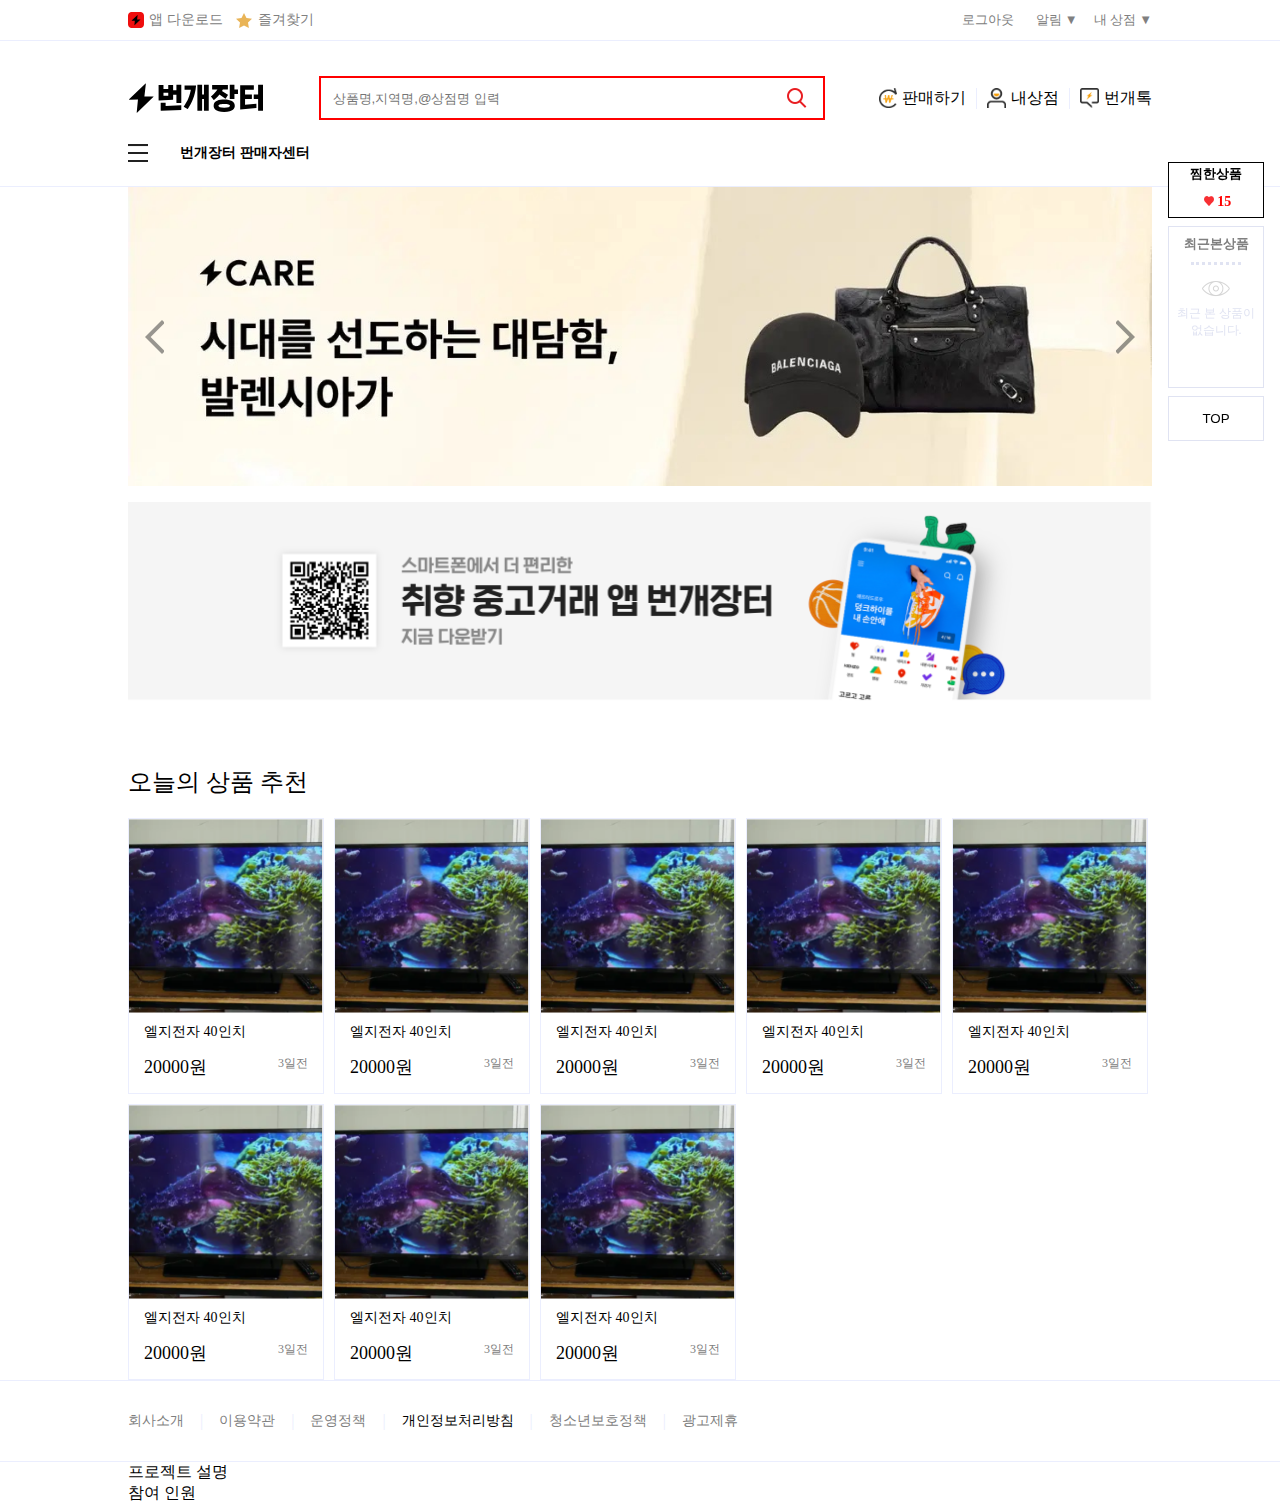
==== mainpage/index.html @ 9aafc00d "feat:mainpage" ====
<html lang="en">

<head>
  <meta charset="UTF-8">
  <meta name="viewport" content="width=device-width, initial-scale=1.0">
  <title>main</title>
  <link rel="stylesheet" href="./index.css">
</head>

<body>
  <div class="wrap">
    <div class="top-icons">
      <div>
        <div class="app-btn">
          <a href="./">
            <div><svg xmlns="http://www.w3.org/2000/svg" width="16" height="16" viewBox="0 0 16 16" fill="none">
                <mask id="mask0_2257_61" style="mask-type:luminance" maskUnits="userSpaceOnUse" x="0" y="0" width="16" height="16">
                  <path fill-rule="evenodd" clip-rule="evenodd" d="M16 11.0176C16 11.2078 16 11.398 15.9989 11.5885C15.998 11.7487 15.9961 11.9088 15.9916 12.069C15.9822 12.4177 15.9612 12.77 15.8985 13.1149C15.8349 13.4652 15.7312 13.7914 15.5669 14.1098C15.406 14.4224 15.1958 14.7085 14.9448 14.9566C14.6939 15.2047 14.4041 15.4128 14.0879 15.5719C13.7661 15.734 13.4365 15.8368 13.0821 15.8997C12.733 15.9617 12.3769 15.9824 12.0238 15.9917C11.3451 16 11.1527 16 10.9603 16H7.25015H5.03997C4.30046 15.9978 4.13844 15.9961 3.97643 15.9917C3.6234 15.9824 3.26731 15.9617 2.91819 15.8997C2.56377 15.8368 2.23416 15.734 1.91237 15.5719C1.59587 15.4128 1.30642 15.2047 1.05546 14.9566C0.804488 14.7085 0.594234 14.4224 0.433057 14.1098C0.269092 13.7914 0.165359 13.4652 0.101502 13.1149C0.0387604 12.77 0.0181254 12.4177 0.00864441 12.069C0.00418278 11.9088 0.00223082 11.7487 0.00139426 11.5885C0 11.398 0 11.2078 0 11.0176V8.83266V7.16734V4.9824C0 4.79219 0 4.60171 0.00139426 4.41177C0.00223082 4.25133 0.00418278 4.09117 0.00864441 3.93101C0.0181254 3.58201 0.0387604 3.22999 0.101502 2.88485C0.165359 2.53448 0.269092 2.20864 0.433057 1.89025C0.594234 1.57737 0.804488 1.29122 1.05546 1.0434C1.30642 0.795023 1.59587 0.58717 1.91237 0.42811C2.23416 0.266018 2.56377 0.163195 2.91819 0.100343C3.26731 0.0383177 3.6234 0.0176427 3.97643 0.00827C4.65516 0 4.84756 0 5.03997 0H7.25015H10.8025L8.74985 0.000827L10.9603 0C11.6995 0.00220533 11.8616 0.00385933 12.0238 0.00827C12.3769 0.0176427 12.733 0.0383177 13.0821 0.100343C13.4365 0.163195 13.7661 0.266018 14.0879 0.42811C14.4041 0.58717 14.6939 0.795023 14.9448 1.0434C15.1958 1.29122 15.406 1.57737 15.5669 1.89025C15.7312 2.20864 15.8349 2.53448 15.8985 2.88485C15.9612 3.22999 15.9822 3.58201 15.9916 3.93101C15.9961 4.09117 15.998 4.25133 15.9989 4.41177C16 4.60171 16 4.79219 16 4.9824V7.16734V8.83266V11.0176Z" fill="white" />
                </mask>
                <g mask="url(#mask0_2257_61)">
                  <rect width="16" height="16" fill="#EF0E0E" />
                  <path d="M12.2797 7.56451H9.10435L9.61935 3.07454C9.62635 3.0125 9.55218 2.97564 9.50693 3.01856L3.68746 8.58286C3.64361 8.62484 3.67393 8.69855 3.73411 8.69808L6.83021 8.66496L6.38657 13.2599C6.38051 13.3219 6.45468 13.3574 6.49946 13.3145L12.3259 7.6802C12.3693 7.63868 12.3395 7.56544 12.2797 7.56544V7.56451Z" fill="black" />
                </g>
              </svg></div>
            <div>앱 다운로드</div>
          </a>
          <button><span><svg xmlns="http://www.w3.org/2000/svg" width="16" height="15" viewBox="0 0 16 15">
                <g fill="none" fill-rule="evenodd">
                  <path stroke="#CCC" d="M-16.5-16.5h49v49h-49z" />
                  <path fill="#E9B457" fill-rule="nonzero" d="M8 0l2.5 4.934 5.5.79-4 3.848.9 5.428L8 12.434 3.1 15 4 9.572 0 5.724l5.5-.79z" />
                </g>
              </svg></span>즐겨찾기
          </button>
        </div>
        <div class="my-btns">
          <button>로그아웃</button>
          <div class="notice" id="notice">알림 ▼</div>
          <div class="my-store" id="my-store">내 상점 ▼</div>
        </div>
        <div class="notice-list" id="notice-list">
          <div class="list">
            <span><img src="./imgs/1036788552_w80.png"></span>
            <div>
              <h5>찜한 상품 가격 하락 알림</h5>
              <div>찜한 abcdefg의 가격이 200000원 에서 180000원 으로 내려갓어요</div>
            </div>
          </div>
        </div>
        <div class="myStore-menu" id="myStore-menu">
          <a href="./">
            <div>내 상품</div>
          </a>
          <a href="./">
            <div>찜한 상품</div>
          </a>
          <a href="./">
            <div>계정설정</div>
          </a>
          <a href="./">
            <div>고객센터</div>
          </a>
        </div>
      </div>

    </div>

    <div class="top-menu">
      <div class="top">
        <a href="./"><svg xmlns="http://www.w3.org/2000/svg" width="136" height="40" viewBox="0 0 136 40" fill="none">
            <g id="z.TBD / BX-Refresh / ic_logotype-pw">
              <rect width="136" height="40" fill="white" />
              <g id="Logotype / KR êµ&shy;ë¬¸">
                <path id="Vector" d="M25.3981 18.4445H16.4032L17.862 5.7258C17.8819 5.55005 17.6717 5.44566 17.5436 5.56723L1.05884 21.3291C0.93463 21.4481 1.02052 21.6568 1.19099 21.6555L9.96126 21.5617L8.70459 34.5777C8.68741 34.7534 8.89751 34.8539 9.02437 34.7323L25.5289 18.7722C25.6518 18.6546 25.5672 18.4471 25.3981 18.4471V18.4445Z" fill="black" />
                <path id="Vector_2" d="M48.4208 24.7874V16.8113H45.1357V21.6174C45.1357 21.7046 45.067 21.7759 44.9798 21.7812L30.7653 22.471C30.6715 22.475 30.5935 22.401 30.5935 22.3071V7.23105C30.5935 7.14119 30.6662 7.06719 30.7574 7.06719H35.3083C35.3982 7.06719 35.4722 7.13987 35.4722 7.23105V10.8887H40.2571V7.23105C40.2571 7.14119 40.3297 7.06719 40.4209 7.06719H44.9719C45.0617 7.06719 45.1357 7.13987 45.1357 7.23105V12.2273H48.4208V6.95487C48.4208 6.86502 48.4935 6.79102 48.5847 6.79102H53.1356C53.2255 6.79102 53.2995 6.86369 53.2995 6.95487V24.7874C53.2995 24.8773 53.2268 24.9513 53.1356 24.9513H48.5847C48.4948 24.9513 48.4208 24.8786 48.4208 24.7874ZM35.4735 17.7984L40.2584 17.6967V14.7711H35.4735V17.7984Z" fill="black" />
                <path id="Vector_3" d="M32.8548 24.8008H37.4626C37.5524 24.8008 37.6264 24.8735 37.6264 24.9646V27.9947L53.128 27.3049C53.2205 27.3009 53.2985 27.3749 53.2985 27.4687V31.8334C53.2985 31.9219 53.2285 31.9933 53.1412 31.9972L32.8614 32.6857C32.7689 32.6883 32.6923 32.6143 32.6923 32.5218V24.9646C32.6923 24.8748 32.7649 24.8008 32.8561 24.8008H32.8548Z" fill="black" />
                <path id="Vector_4" d="M55.6732 28.6858L55.9599 28.2722C56.807 27.0552 57.6143 25.743 58.3623 24.3727C59.1128 22.9944 59.7868 21.57 60.3682 20.1375C60.9575 18.6866 61.4729 17.2013 61.8971 15.7227C62.2406 14.5321 62.5195 13.3335 62.7282 12.1535L62.7785 11.872H56.7277C56.6378 11.872 56.5638 11.7994 56.5638 11.7082V7.62235C56.5638 7.5325 56.6365 7.4585 56.7277 7.4585H67.8778C67.9743 7.4585 68.0496 7.54042 68.0403 7.63557L68.01 7.97781C67.7906 10.4779 67.4087 12.8433 66.8801 15.0065C66.3542 17.1657 65.7186 19.2059 64.9971 21.0757C64.2783 22.9403 63.4709 24.6991 62.5974 26.3059C61.7279 27.9022 60.8307 29.4086 59.9268 30.7869L59.7577 31.0445C59.7088 31.1185 59.6097 31.141 59.5344 31.0934L55.6705 28.6818V28.6845L55.6732 28.6858Z" fill="black" />
                <path id="Vector_5" d="M75.9682 32.6288V21.0214H74.105V32.6288C74.105 32.7186 74.0323 32.7926 73.9411 32.7926H69.5553C69.4655 32.7926 69.3915 32.7199 69.3915 32.6288V6.95487C69.3915 6.86502 69.4642 6.79102 69.5553 6.79102H73.9411C74.031 6.79102 74.105 6.86369 74.105 6.95487V16.4374H75.9682V6.95487C75.9682 6.86502 76.0409 6.79102 76.132 6.79102H80.5707C80.6606 6.79102 80.7346 6.86369 80.7346 6.95487V32.6288C80.7346 32.7186 80.6619 32.7926 80.5707 32.7926H76.132C76.0422 32.7926 75.9682 32.7199 75.9682 32.6288Z" fill="black" />
                <path id="Vector_6" d="M82.9243 18.5776C87.3366 15.0349 89.1892 11.8833 89.2077 11.8489L89.4336 11.4842H84.2999C84.2101 11.4842 84.1361 11.4115 84.1361 11.3204V7.28739C84.1361 7.19753 84.2088 7.12354 84.2999 7.12354H99.7447C99.8346 7.12354 99.9086 7.19621 99.9086 7.28739V11.3217C99.9086 11.4115 99.8359 11.4855 99.7447 11.4855H94.8991L94.829 11.6084C94.5845 12.0432 94.3242 12.4832 94.0533 12.914L93.9252 13.1201L99.9152 16.6563C99.9931 16.7025 100.02 16.8043 99.972 16.8822L97.7163 20.5862C97.6687 20.6655 97.5644 20.6892 97.4864 20.6377L91.4012 16.61L91.2625 16.7844C89.4799 19.0335 86.845 21.268 85.9517 22.0027C85.8817 22.0596 85.7812 22.049 85.7231 21.9789L82.9217 18.5776H82.9243Z" fill="black" />
                <path id="Vector_7" d="M101.775 20.917V6.95487C101.775 6.86502 101.847 6.79102 101.939 6.79102H106.273C106.363 6.79102 106.437 6.86369 106.437 6.95487V11.4702H109.821C109.911 11.4702 109.985 11.5428 109.985 11.634V15.8903C109.985 15.9802 109.912 16.0542 109.821 16.0542H106.437V20.917C106.437 21.0069 106.364 21.0809 106.273 21.0809H101.939C101.849 21.0809 101.775 21.0082 101.775 20.917Z" fill="black" />
                <path id="Vector_8" d="M130.123 32.6288V21.0214H125.911C125.822 21.0214 125.748 20.9487 125.748 20.8575V16.6012C125.748 16.5114 125.82 16.4374 125.911 16.4374H130.123V6.95487C130.123 6.86502 130.196 6.79102 130.287 6.79102H134.838C134.928 6.79102 135.002 6.86369 135.002 6.95487V32.6288C135.002 32.7186 134.929 32.7926 134.838 32.7926H130.287C130.197 32.7926 130.123 32.7199 130.123 32.6288Z" fill="black" />
                <path id="Vector_9" d="M112.348 7.26402H125.679C125.769 7.26402 125.843 7.33669 125.843 7.42787V11.5177C125.843 11.6075 125.771 11.6815 125.679 11.6815H117.062V16.4386H123.725C123.815 16.4386 123.889 16.5113 123.889 16.6025V20.8588C123.889 20.9487 123.816 21.0227 123.725 21.0227H117.062V26.6836L128.243 25.6899C128.338 25.682 128.42 25.7573 128.42 25.8525V29.9053C128.42 29.9898 128.355 30.0599 128.272 30.0678L112.362 31.5782C112.266 31.5874 112.184 31.5121 112.184 31.4156V7.42655C112.184 7.3367 112.256 7.2627 112.348 7.2627V7.26402Z" fill="black" />
                <path id="Vector_10" d="M96.2131 33.9593C87.0252 33.9593 85.6523 30.0756 85.6523 27.7592C85.6523 22.6347 91.3939 21.5591 96.2131 21.5591C102.923 21.5591 106.774 23.82 106.774 27.7592C106.774 30.073 105.401 33.9593 96.2131 33.9593ZM96.2131 25.8867C93.5253 25.8867 90.4411 26.1008 90.4411 27.7671C90.4411 29.0489 92.2752 29.6449 96.2131 29.6449C100.151 29.6449 101.985 29.0463 101.985 27.7671C101.985 26.488 100.043 25.8867 96.2131 25.8867Z" fill="black" />
              </g>
            </g>
          </svg>
        </a>
        <form>
          <div class="search">
            <fieldset>
              <input type="text" id="serch" placeholder="상품명,지역명,@상점명 입력" />
              <div><button><img src="./imgs/search.png"></button></div>
            </fieldset>
          </div>
        </form>
        <div class="menu-btns">
          <a href=""> <span><img src="./imgs/sale.png"></span>
            <div>판매하기</div>
          </a>
          <div class="line"></div>
          <a href=""> <span><img src="./imgs/mystore.png"></span>
            <div>내상점</div>
          </a>
          <div class="line"></div>
          <a href=""> <span><img src="./imgs/talk.png"></span>
            <div>번개톡</div>
          </a>

        </div>
      </div>
      <div class="category">
        <div class="img" id="cateImg"></div>
        <div><a href="./">번개장터 판매자센터</a></div>
        <div class="category-menu" id="category-menu">
          <div class="first-cate">
            <div class="all">
              <h4>전체 카테고리</h4>
            </div>
            <div id="cate-list1">
              <a href="#" class="cate-list">여성의류</a>
              <a href="#" class="cate-list">남성의류</a>
              <a href="#" class="cate-list">신발</a>
              <a href="#" class="cate-list">가방/지갑</a>
              <a href="#" class="cate-list">시계</a>
              <a href="#" class="cate-list">쥬얼리</a>
              <a href="#" class="cate-list">패션 액세서리</a>
              <a href="#" class="cate-list">디지털</a>
              <a href="#" class="cate-list">가전제품</a>
              <a href="#" class="cate-list">스포츠/레저</a>
              <a href="#" class="cate-list">차량/오토바이</a>
              <a href="#" class="cate-list">스타굿즈</a>
              <a href="#" class="cate-list">예술/희귀/수집품</a>
              <a href="#" class="cate-list">음반/악기</a>
              <a href="#" class="cate-list">도서/티켓/문구</a>
              <a href="#" class="cate-list">뷰티/미용</a>
              <a href="#" class="cate-list">가구/인테리어</a>
              <a href="#" class="cate-list">생활/주방용품</a>
            </div>
          </div>
          <div class="second-cate">
            <div class="all">
              <h4>카테고리</h4>
            </div>
            <div id="cate-list2">
              <a href="#" class="cate-list">여성의류</a>
              <a href="#" class="cate-list">남성의류</a>
              <a href="#" class="cate-list">신발</a>
              <a href="#" class="cate-list">가방/지갑</a>
              <a href="#" class="cate-list">시계</a>
              <a href="#" class="cate-list">쥬얼리</a>
              <a href="#" class="cate-list">패션 액세서리</a>
              <a href="#" class="cate-list">디지털</a>
              <a href="#" class="cate-list">가전제품</a>
              <a href="#" class="cate-list">스포츠/레저</a>
              <a href="#" class="cate-list">차량/오토바이</a>
              <a href="#" class="cate-list">스타굿즈</a>
              <a href="#" class="cate-list">예술/희귀/수집품</a>
              <a href="#" class="cate-list">음반/악기</a>
              <a href="#" class="cate-list">도서/티켓/문구</a>
              <a href="#" class="cate-list">뷰티/미용</a>
              <a href="#" class="cate-list">가구/인테리어</a>
              <a href="#" class="cate-list">생활/주방용품</a>
            </div>
          </div>
          <div class="third-cate ">
            <div class="all">
              <h4>카테고리</h4>
            </div>
            <div id="cate-list3">
              <a href="#" class="cate-list">여성의류</a>
              <a href="#" class="cate-list">남성의류</a>
              <a href="#" class="cate-list">신발</a>
              <a href="#" class="cate-list">가방/지갑</a>
              <a href="#" class="cate-list">시계</a>
              <a href="#" class="cate-list">쥬얼리</a>
              <a href="#" class="cate-list">패션 액세서리</a>
              <a href="#" class="cate-list">디지털</a>
              <a href="#" class="cate-list">가전제품</a>
              <a href="#" class="cate-list">스포츠/레저</a>
              <a href="#" class="cate-list">차량/오토바이</a>
              <a href="#" class="cate-list">스타굿즈</a>
              <a href="#" class="cate-list">예술/희귀/수집품</a>
              <a href="#" class="cate-list">음반/악기</a>
              <a href="#" class="cate-list">도서/티켓/문구</a>
              <a href="#" class="cate-list">뷰티/미용</a>
              <a href="#" class="cate-list">가구/인테리어</a>
              <a href="#" class="cate-list">생활/주방용품</a>
            </div>
          </div>

        </div>
        <div class="pop">
          <div class="wish-list">
            <h5>찜한상품</h5>
            <div><a href="./"><span><img src="./imgs/like.png"></span>15</a></div>
          </div>
          <div class="recent-view">
            <h5>최근본상품</h5>
            <div class="line"></div>
            <div class="recent-list">
              <img src="./imgs/eye.png">
              <div>최근 본 상품이 없습니다.</div>
            </div>
          </div>

          <div class="top-button"> <button>TOP</button></div>

        </div>
      </div>
    </div>


    <div class="body">
      <div class="main-banner">
        <div class="img-slide">
          <div class="slide" id="slide">
            <a href="./"><img src="./imgs/7.jpeg"></a>
            <a href="./"><img src="./imgs/1.jpeg"></a>
            <a href="./"><img src="./imgs/2.jpeg"></a>
            <a href="./"><img src="./imgs/4.jpeg"></a>
            <a href="./"><img src="./imgs/5.jpeg"></a>
            <a href="./"><img src="./imgs/6.jpeg"></a>
            <a href="./"><img src="./imgs/7.jpeg"></a>
            <a href="./"><img src="./imgs/1.jpeg"></a>
          </div>

        </div>
        <div class="btns">
          <div id="prev"><img src="./imgs/prev.png"></div>
          <div id="next"><img src="./imgs/next.png"></div>
        </div>
        <div class="ad-img">
          <div>
            <a href="./"><img src="./imgs//ad-img.png"></a>
          </div>
        </div>
        <div class="today-goods">
          <h2>오늘의 상품 추천</h2>

          <div class="goods-list">
            <div class="list">
              <a href="#" class="item">
                <div>
                  <div>
                    <img src="./imgs/sample.png">
                  </div>
                  <div class="info">
                    <div>
                      <p>엘지전자 40인치</p>
                      <div>20000원<span>3일전</span></div>
                    </div>
                  </div>
                </div>
              </a>
              <a href="#" class="item">
                <div>
                  <div>
                    <img src="./imgs/sample.png">
                  </div>
                  <div class="info">
                    <div>
                      <p>엘지전자 40인치</p>
                      <div>20000원<span>3일전</span></div>
                    </div>
                  </div>
                </div>
              </a>
              <a href="#" class="item">
                <div>
                  <div>
                    <img src="./imgs/sample.png">
                  </div>
                  <div class="info">
                    <div>
                      <p>엘지전자 40인치</p>
                      <div>20000원<span>3일전</span></div>
                    </div>
                  </div>
                </div>
              </a>
              <a href="#" class="item">
                <div>
                  <div>
                    <img src="./imgs/sample.png">
                  </div>
                  <div class="info">
                    <div>
                      <p>엘지전자 40인치</p>
                      <div>20000원<span>3일전</span></div>
                    </div>
                  </div>
                </div>
              </a>
              <a href="#" class="item">
                <div>
                  <div>
                    <img src="./imgs/sample.png">
                  </div>
                  <div class="info">
                    <div>
                      <p>엘지전자 40인치</p>
                      <div>20000원<span>3일전</span></div>
                    </div>
                  </div>
                </div>
              </a>
              <a href="#" class="item">
                <div>
                  <div>
                    <img src="./imgs/sample.png">
                  </div>
                  <div class="info">
                    <div>
                      <p>엘지전자 40인치</p>
                      <div>20000원<span>3일전</span></div>
                    </div>
                  </div>
                </div>
              </a>
              <a href="#" class="item">
                <div>
                  <div>
                    <img src="./imgs/sample.png">
                  </div>
                  <div class="info">
                    <div>
                      <p>엘지전자 40인치</p>
                      <div>20000원<span>3일전</span></div>
                    </div>
                  </div>
                </div>
              </a>
              <a href="#" class="item">
                <div>
                  <div>
                    <img src="./imgs/sample.png">
                  </div>
                  <div class="info">
                    <div>
                      <p>엘지전자 40인치</p>
                      <div>20000원<span>3일전</span></div>
                    </div>
                  </div>
                </div>
              </a>


            </div>


          </div>

        </div>


      </div>
    </div>
    <div class="footer">
      <div class="footer-menu">
        <div>
          <a href="./">회사소개</a><span>|</span>
          <a href="./">이용약관</a><span>|</span>
          <a href="./">운영정책</a><span>|</span>
          <a href="./" style="color: black; font-weight: 500;">개인정보처리방침</a><span>|</span>
          <a href="./">청소년보호정책</a><span>|</span>
          <a href="./">광고제휴</a>
        </div>
      </div>
      <div class="footer-info">
        <div>
          <div>프로젝트 설명</div>
          <div>참여 인원</div>
        </div>
      </div>
    </div>

    <script src="./index.js"></script>
    <script src="./root.js"></script>
</body>

</html>
---- mainpage/index.css ----
body {
  margin: 0;
}
a {
  text-decoration: none;
  color: black;
}
.test {
  background-color: aqua;
}
.wrap {
  width: 100%;
}

.top-icons {
  height: 40px;
  width: 100%;
  display: flex;
  justify-content: center;
  align-items: center;
  border-bottom: 1px solid #ebeefe;
}

.top-icons > div {
  width: 1024px;
  display: flex;
  justify-content: space-between;
}

.top-icons .app-btn {
  display: flex;
  align-items: center;
  gap: 0.4rem;
}

.top-icons .app-btn a,
.top-icons .app-btn button {
  display: flex;
  align-items: center;
  gap: 5px;
  font-size: 14px;
  color: gray;
  text-decoration: none;
}

.top-icons > div button {
  background-color: white;
  border: none;
  color: gray;
}

.top-icons > div span {
  margin: 1px;
}

.top-icons .my-btns {
  display: flex;
  align-items: center;
  gap: 1rem;
  font-size: 13px;
  color: gray;
}

.top-menu {
  height: 110px;
  padding-top: 35px;
  position: sticky;
  z-index: 3;
  top: 0;
  display: flex;
  flex-direction: column;
  align-items: center;
  border-bottom: 1px solid #ebeefe;
  background-color: white;
}

.top-menu .top {
  width: 1024px;
  display: flex;
  align-items: center;
  justify-content: space-between;
}
.top-menu .top form {
  margin: 0;
}

.top-menu .top .search fieldset {
  width: fit-content;
  height: 20px;
  display: flex;
  align-items: center;
  padding: 10px;
  border: 2px solid red;
}
.top-menu .top .search fieldset input {
  width: 450px;
  border: none;
  outline: none;
}
.top-menu .top .search fieldset button {
  border: none;
  background-color: white;
}
.top-menu .top .menu-btns {
  display: flex;
}
.top-menu .top .menu-btns .line {
  width: 1px;
  margin-inline: 10px;
  background-color: #ebeefe;
}
.top-menu .top .menu-btns a {
  display: flex;
  align-items: center;
  gap: 5px;
  text-decoration: none;
  color: black;
}
.top-menu .top .menu-btns a img {
  height: 20px;
}
.top-menu .category {
  width: 1024px;
  display: flex;
  margin-top: 1.5rem;
  gap: 2rem;
  justify-content: left;
}
.top-menu .category .img {
  width: 20px;
  background-image: url("./imgs/menu.png");
  background-size: cover;
}
.top-menu .category .img.on {
  width: 20px;
  background-image: url("./imgs/menu\ on.png");
  background-size: cover;
}
.top-menu .category a {
  text-decoration: none;
  font-size: 14px;
  font-weight: bold;
  color: black;
}
.category-menu {
  display: flex;
}

.category-menu .first-cate {
  display: none;
}
.category-menu .first-cate.on {
  width: 13rem;
  height: 35rem;
  display: flex;
  flex-direction: column;
  position: absolute;
  z-index: 5;
  margin-top: 42px;
  transform: translateX(-200px);
  background-color: white;
  border: 1px solid #e0e3f2;
}

.category-menu .first-cate.on h4 {
  margin: 0.8rem 1rem;
}
.category-menu .first-cate.on .all,
.category-menu .second-cate.on .all,
.category-menu .third-cate.on .all {
  border-bottom: 1px solid #e0e3f2;
  height: 40px;
}
.category-menu .second-cate.on .all,
.category-menu .third-cate.on .all {
  font-size: 14px;
  font-weight: 500px;
}

.category-menu .first-cate.on #cate-list1 {
  display: flex;
  flex-direction: column;
  padding: 1.5rem 0;
  overflow-y: auto;
}
.category-menu .first-cate.on #cate-list1 a {
  padding: 0.4rem 1rem;
  font-weight: 300;
}
.category-menu .first-cate.on #cate-list1 .cate-list:hover {
  color: white;
  background-color: red;
}
.category-menu .first-cate.on #cate-list1 .cate-list.on {
  color: white;
  background-color: red;
}
.category-menu .second-cate {
  display: none;
}
.category-menu .second-cate.on {
  width: 13rem;
  height: 35rem;
  display: flex;
  flex-direction: column;
  position: absolute;
  z-index: 5;
  margin-top: 42px;
  transform: translateX(9px);
  background-color: white;
  border: 1px solid #e0e3f2;
}
.category-menu .second-cate.on h4 {
  margin: 0.8rem 1rem;
}

.category-menu .second-cate.on #cate-list2 {
  display: flex;
  flex-direction: column;
  padding: 1.5rem 0;
  overflow-y: auto;
}
.category-menu .second-cate.on #cate-list2 a {
  padding: 0.4rem 1rem;
  font-weight: 400;
}
.category-menu .second-cate.on #cate-list2 .cate-list:hover {
  color: red;
  text-decoration: underline;
}
.category-menu .second-cate.on #cate-list2 .cate-list.on {
  color: red;
  text-decoration: underline;
}
.category-menu .third-cate {
  display: none;
}
.category-menu .third-cate.on {
  width: 13rem;
  height: 35rem;
  display: flex;
  flex-direction: column;
  position: absolute;
  z-index: 5;
  margin-top: 42px;
  transform: translateX(216px);
  background-color: white;
  border: 1px solid #e0e3f2;
}
.category-menu .third-cate.on h4 {
  margin: 0.8rem 1rem;
}

.category-menu .third-cate.on #cate-list3 {
  display: flex;
  flex-direction: column;
  padding: 1.5rem 0;
  overflow: auto;
}
.category-menu .third-cate.on #cate-list3 a {
  padding: 0.4rem 1rem;
  font-weight: 400;
}
.category-menu .third-cate.on #cate-list3 .cate-list:hover {
  color: red;
  text-decoration: underline;
}
.category-menu .third-cate.on #cate-list3 .cate-list.on {
  color: red;
  text-decoration: underline;
}
.notice-list {
  display: none;
}
.notice-list.on {
  width: 20rem;
  margin-top: 42px;
  transform: translate(50rem, -10px);
  position: absolute;
  z-index: 4;
  border: 1px solid #ebeefe;
  border-top: none;
  display: block;
}

.notice-list .list {
  display: flex;
  align-items: center;
  height: 4rem;
  padding: 1rem;
  background-color: white;
}

.notice-list .list span img {
  width: 2rem;
  border-radius: 5rem;
  padding: 0.4rem;
}

.notice-list .list div h5 {
  margin: 0;
}
.notice-list .list div div {
  font-size: 13px;
}
.myStore-menu {
  display: none;
}
.myStore-menu.on {
  width: 5rem;
  height: fit-content;
  position: absolute;
  z-index: 5;
  text-align: center;
  margin-top: 30px;
  transform: translateX(59.5rem);
  background-color: white;
  border: 1px solid #ebeefe;
  border-top: none;
  display: block;
}
.myStore-menu a {
  text-decoration: none;
}
.myStore-menu a div {
  padding: 0.3rem 0;
  font-size: 13px;
  color: grey;
}
.pop {
  width: 6rem;
  position: fixed;
  z-index: 5;
  transform: translate(1040px, 10px);
}
.pop .wish-list {
  height: 3.4rem;
  display: flex;
  flex-direction: column;
  align-items: center;
  justify-content: center;
  border: 1px solid black;
}
.pop div {
  margin: 0.5rem 0;
}
.pop .wish-list {
  background-color: white;
}
.pop .wish-list h5 {
  margin: 0.2rem;
}
.pop .wish-list div a {
  font-size: 14px;
  margin: 0;
  color: red;
  text-decoration: none;
}
.pop .wish-list div span {
  padding: 0.2rem;
}
.pop .wish-list div img {
  height: 10px;
}
.pop .recent-view {
  height: 10rem;
  display: flex;
  align-items: center;
  flex-direction: column;
  border: 1px solid #e0e3f2;
  background-color: white;
}
.pop .recent-view h5 {
  height: fit-content;
  margin: 0.5rem 0.8rem;
  color: gray;
}
.pop .recent-view .line {
  width: 50px;
  height: 1px;
  margin: 0;
  border-bottom: 3px dotted #e0e3f2;
}
.pop .recent-view .recent-list {
  display: flex;
  flex-direction: column;
  align-items: center;
  padding: 0.5rem;
}
.pop .recent-view .recent-list img {
  height: 1rem;
}
.pop .recent-view .recent-list div {
  text-align: center;
  font-size: 12px;
  color: #e0e3f2;
}
.pop .top-button {
  padding: 0.8rem;
  border: 1px solid #e0e3f2;
  background-color: white;
}
.pop .top-button button {
  width: 100%;
  height: 100%;
  background-color: white;
  border: none;
}

.footer .footer-menu div span {
  padding: 0 1rem;
}

.footer .footer-menu div a {
  text-decoration: none;
  color: gray;
  font-size: 13.5px;
}

.footer .footer-info {
  display: flex;
  justify-content: center;
}

.footer .footer-info div {
  width: 1024px;
}
.footer .footer-menu {
  height: 5rem;
  display: flex;
  justify-content: center;
  align-items: center;
  border-top: 1px solid #ebeefe;
  border-bottom: 1px solid #ebeefe;
}
.footer .footer-menu div {
  width: 1024px;
  display: flex;
  color: #ebeefe;
}

/* body */
.body {
  z-index: 0;
  position: relative;
  margin: auto;
  max-width: 1024px;
}

.body .main-banner .img-slide {
  overflow: hidden;
  position: absolute;
  z-index: 0;
}
.body .main-banner .img-slide .slide {
  width: 1024px;
  height: 299px;
  display: flex;
}

.body .main-banner .img-slide .slide.on {
  transition: transform 1s;
}
.body .main-banner .img-slide > div > a img {
  width: 1024px;
  height: 299px;
}

.body .main-banner .btns {
  height: 299px;
  display: flex;
  align-items: center;
  justify-content: space-between;
  padding: 0 1rem;
  position: relative;
  z-index: 3;
  opacity: 0.5;
}

.body .main-banner .ad-img {
  width: 1024px;
  height: 200px;
  padding-top: 1rem;
}

.body .main-banner .ad-img > div img {
  width: 100%;
  height: 100%;
}

.body .main-banner .today-goods {
  padding-top: 4rem;
}

.body .main-banner .today-goods h2 {
  margin-top: 0;
  font-weight: 400;
}
.body .goods-list {
  width: 1024px;
  height: fit-content;
}

.body .goods-list .list .item {
  width: fit-content;
}
.body .goods-list .list .item .info {
  height: 80px;
}

.body .goods-list .list {
  display: flex;
  flex-wrap: wrap;
  gap: 10px;
}
.body .goods-list .list .item {
  width: fit-content;
}
.body .goods-list .list .item > div {
  border: 1px solid #ebeefe;
}

.body .goods-list .list .item img {
  height: 194px;
}

.body .goods-list .list .item .info {
  width: 100%;
  height: 80px;
}

.body .goods-list .list .item .info > div {
  display: flex;
  flex-direction: column;
  justify-content: center;
  padding: 10px 15px;
}

.body .goods-list .list .item .info > div p {
  margin-top: 0;
  font-size: 14px;
  font-weight: 400;
  text-align: left;
}

.body .goods-list .list .item .info > div > div {
  display: flex;
  font-size: large;
  font-weight: 500;
  justify-content: space-between;
}

.body .goods-list .list .item .info > div :last-child div {
}

.body .goods-list .list .item .info > div span {
  color: gray;
  font-size: 12px;
}
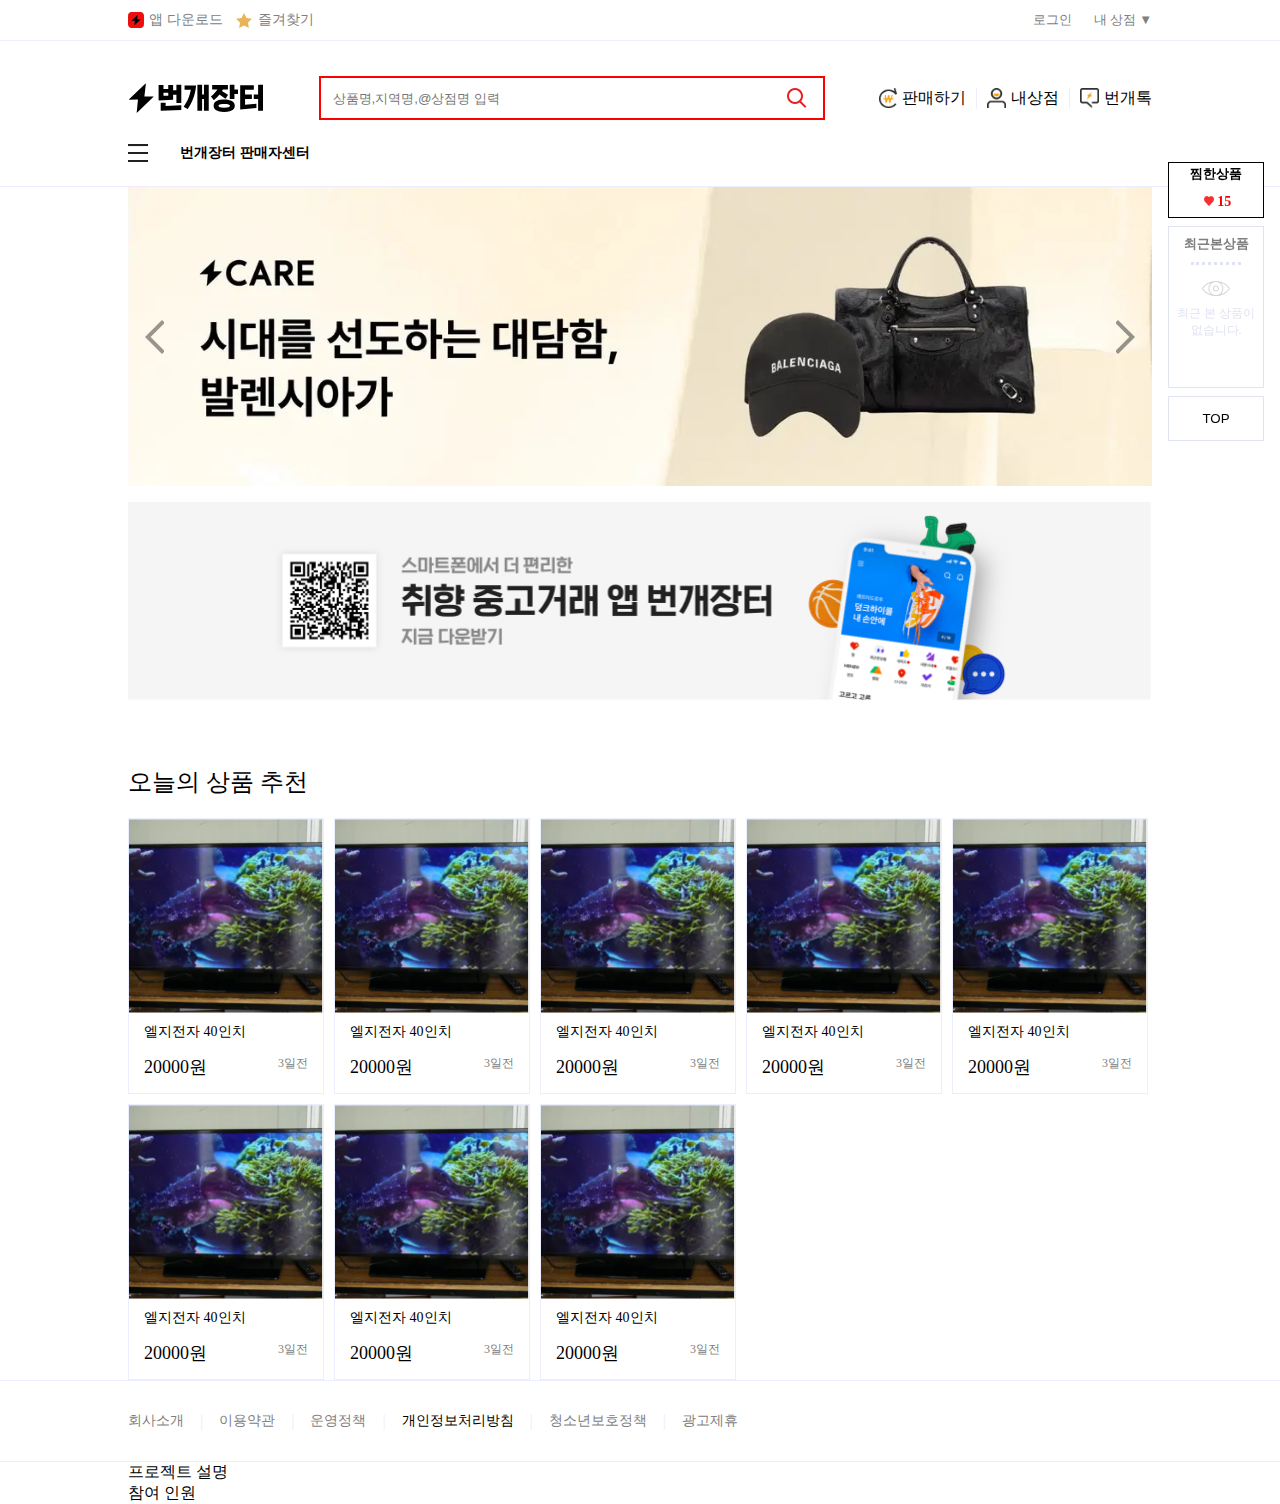
==== commit 2412a306: "feat:mainpage" ====
--- a/mainpage/index.html
+++ b/mainpage/index.html
@@ -33,9 +33,15 @@
           </button>
         </div>
         <div class="my-btns">
-          <button>로그아웃</button>
-          <div class="notice" id="notice">알림 ▼</div>
-          <div class="my-store" id="my-store">내 상점 ▼</div>
+          <div class="noCookie on">
+            <button>로그인</button>
+            <div class="my-store" id="my-store1">내 상점 ▼</div>
+          </div>
+          <div class="Cookie">
+            <button>로그아웃</button>
+            <div class="notice" id="notice">알림 ▼</div>
+            <div class="my-store" id="my-store2">내 상점 ▼</div>
+          </div>
         </div>
         <div class="notice-list" id="notice-list">
           <div class="list">
--- a/mainpage/index.css
+++ b/mainpage/index.css
@@ -55,10 +55,32 @@
 
 .top-icons .my-btns {
   display: flex;
-  align-items: center;
+}
+.top-icons .my-btns .noCookie {
+  display: flex;
+  align-items: center;
+  justify-content: right;
   gap: 1rem;
   font-size: 13px;
   color: gray;
+  overflow: hidden;
+  width: 0;
+}
+.top-icons .my-btns .noCookie.on {
+  width: 150px;
+}
+
+.top-icons .my-btns .Cookie {
+  display: flex;
+  align-items: center;
+  gap: 1rem;
+  font-size: 13px;
+  color: gray;
+  overflow: hidden;
+  width: 0;
+}
+.top-icons .my-btns .Cookie.on {
+  width: 180px;
 }
 
 .top-menu {
@@ -275,7 +297,7 @@
 .notice-list.on {
   width: 20rem;
   margin-top: 42px;
-  transform: translate(50rem, -10px);
+  transform: translate(50rem, 11px);
   position: absolute;
   z-index: 4;
   border: 1px solid #ebeefe;
@@ -313,7 +335,7 @@
   z-index: 5;
   text-align: center;
   margin-top: 30px;
-  transform: translateX(59.5rem);
+  transform: translate(59.5rem, 24px);
   background-color: white;
   border: 1px solid #ebeefe;
   border-top: none;
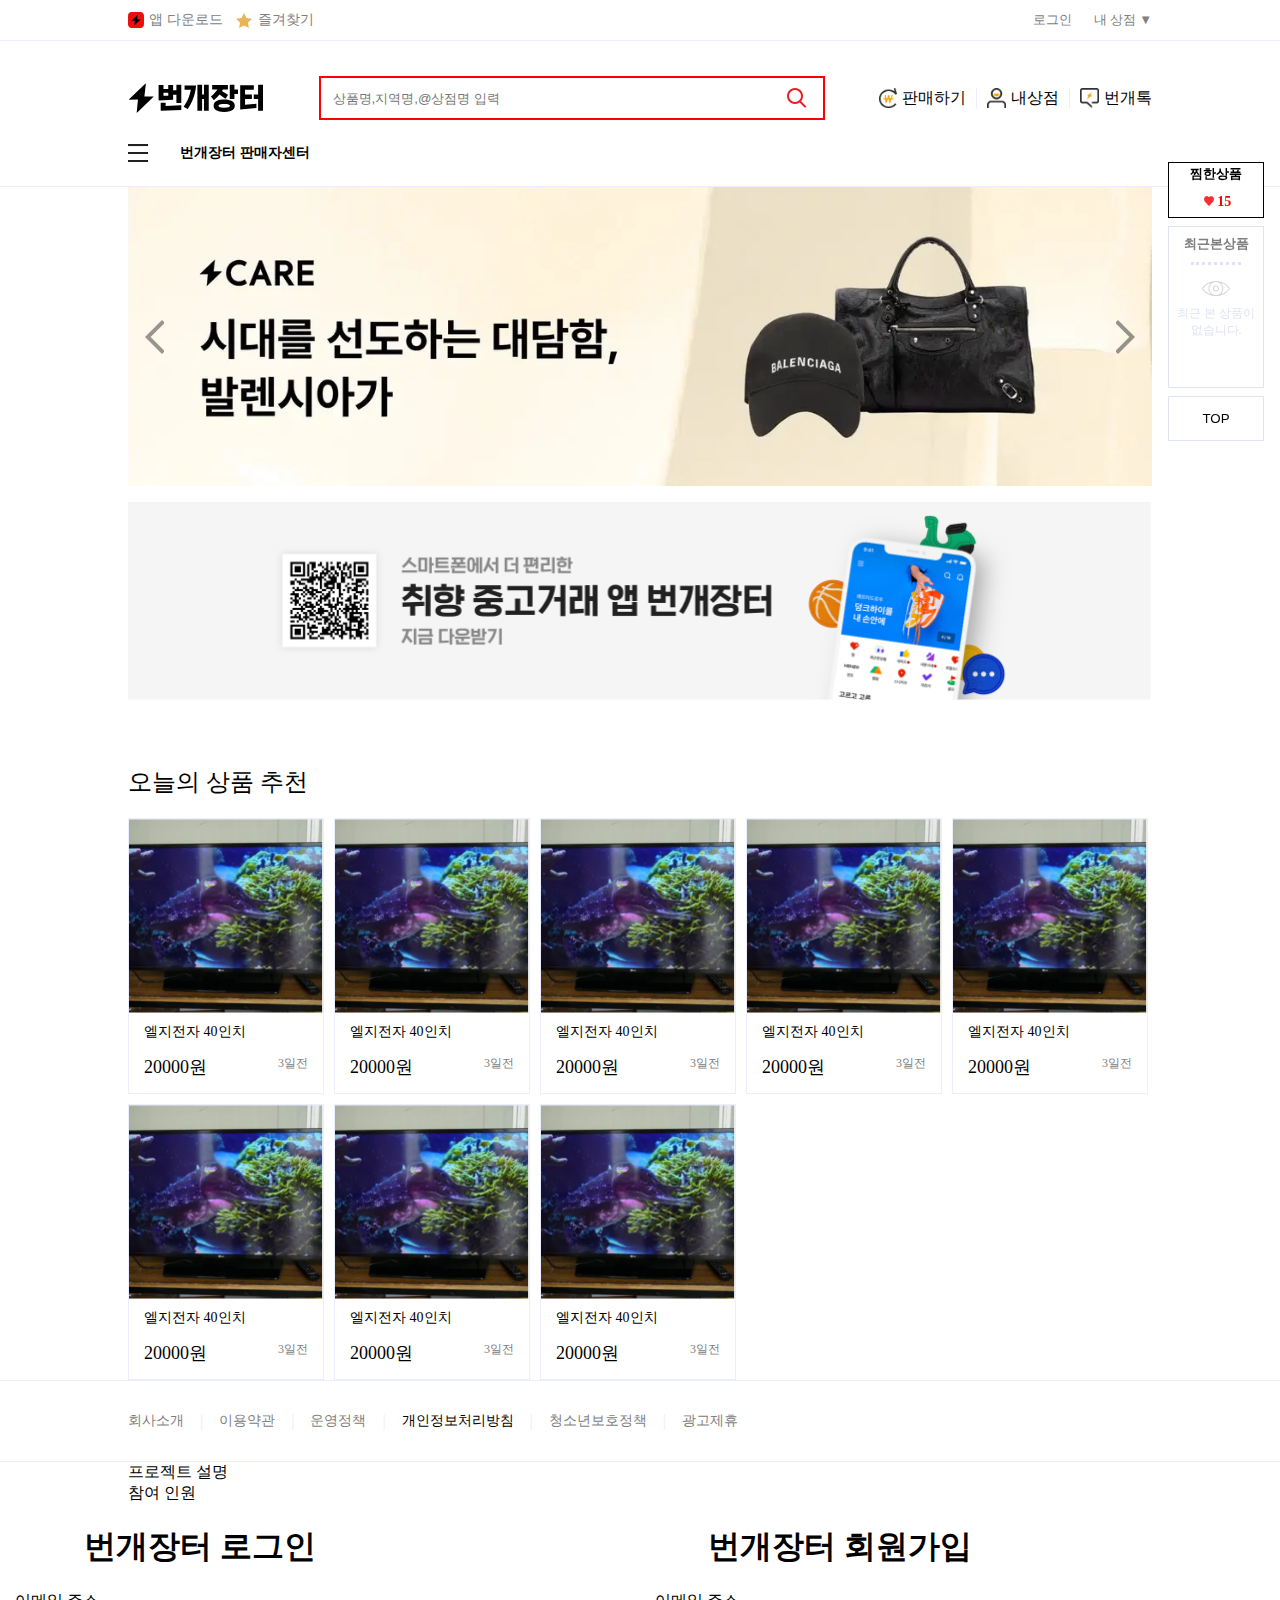
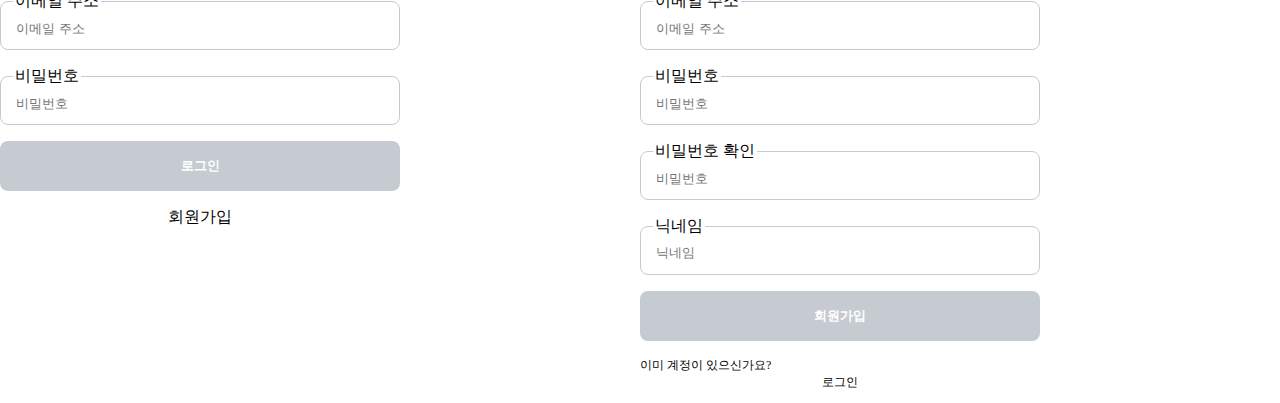
==== commit 92f6724d: "feat:login,regist" ====
--- a/mainpage/index.html
+++ b/mainpage/index.html
@@ -378,9 +378,76 @@
         </div>
       </div>
     </div>
-
-    <script src="./index.js"></script>
-    <script src="./root.js"></script>
+  </div>
+  <div id="modal">
+    <div class="login-modal">
+    </div>
+    <div class="login">
+      <div class="log">
+        <div class="user-box">
+          <h1>번개장터 로그인</h1>
+          <form action="" id="login">
+            <fieldset>
+              <legend>이메일 주소</legend>
+              <input type="email" name="email" placeholder="이메일 주소" />
+            </fieldset>
+            <div class="err" id="email"></div>
+            <fieldset>
+              <legend>비밀번호</legend>
+              <input type="password" name="pw" placeholder="비밀번호" />
+            </fieldset>
+            <div class="err" id="pw"></div>
+            <button class="login-btn">로그인</button>
+            <a href="" class="regist">
+              회원가입
+            </a>
+            </p>
+          </form>
+        </div>
+      </div>
+    </div>
+    <div class="regist">
+      <div class="regist">
+        <div class="user-box">
+          <h1>번개장터 회원가입</h1>
+
+          <form id="regist" action="http" method="post">
+            <fieldset>
+              <legend>이메일 주소</legend>
+              <input type="email" name="email" placeholder="이메일 주소" />
+            </fieldset>
+            <div class="err" id="email-result"></div>
+            <fieldset>
+              <legend>비밀번호</legend>
+              <input type="password" name="pw" placeholder="비밀번호" />
+            </fieldset>
+            <div class="err" id="pw-result"></div>
+            <fieldset>
+              <legend>비밀번호 확인</legend>
+              <input type="password" name="pw-check" placeholder="비밀번호" />
+            </fieldset>
+            <div class="err" id="pw-check-result"></div>
+            <fieldset>
+              <legend>닉네임</legend>
+              <input type="text" name="nick" placeholder="닉네임" />
+              <div class="err" id="nick-result"></div>
+            </fieldset>
+            <button class="login-btn">회원가입</button>
+          </form>
+
+
+          <p>이미 계정이 있으신가요?
+            <a href="" class="regist">
+              로그인
+            </a>
+          </p>
+
+        </div>
+      </div>
+    </div>
+  </div>
+  <script src="./index.js"></script>
+  <script src="./root.js"></script>
 </body>
 
 </html>--- a/mainpage/index.css
+++ b/mainpage/index.css
@@ -460,6 +460,101 @@
   display: flex;
   color: #ebeefe;
 }
+#modal {
+  position: relative;
+  display: flex;
+  justify-content: center;
+}
+#modal .login-modal.on {
+  width: 100%;
+  height: 100%;
+  top: 0;
+  z-index: 10000;
+  position: fixed;
+
+  background-color: black;
+  opacity: 0.2;
+}
+
+#modal .login.on {
+  width: 500px;
+  height: 600px;
+  top: 200px;
+  margin: auto;
+  position: fixed;
+  z-index: 11000;
+  opacity: 1;
+  background-color: white;
+}
+
+#modal .regist.on {
+  width: 500px;
+  height: 600px;
+  top: 200px;
+  margin: auto;
+  position: fixed;
+  z-index: 11000;
+  opacity: 1;
+  background-color: white;
+}
+
+/* log-in */
+.log,
+.regist {
+  flex: 1;
+  display: flex;
+  justify-content: center;
+  align-items: center;
+}
+
+.log .user-box,
+.regist .user-box {
+  width: 25rem;
+}
+
+.log .user-box h1,
+.regist .user-box h1 {
+  text-align: center;
+}
+
+.log .user-box p,
+.regist .user-box p {
+  font-size: 0.75rem;
+}
+.log .user-box form > *,
+.regist .user-box form > * {
+  display: block;
+}
+.log .user-box form fieldset,
+.regist .user-box form fieldset {
+  border-radius: 0.5rem;
+  border: 1px solid#c5cbd0;
+  margin: 1rem 0;
+}
+.log .user-box form fieldset input,
+.regist .user-box form fieldset input {
+  width: 100%;
+  border: none;
+  padding: 0.2rem;
+  outline: none;
+}
+
+.log .user-box form .login-btn,
+.regist .user-box form .login-btn {
+  width: 100%;
+  padding: 1rem;
+  margin: 1rem 0;
+  color: white;
+  background-color: #c5cbd0;
+  border: none;
+  border-radius: 0.5rem;
+  font-weight: bold;
+}
+
+.log .user-box form a,
+.regist .user-box form a {
+  text-align: center;
+}
 
 /* body */
 .body {
